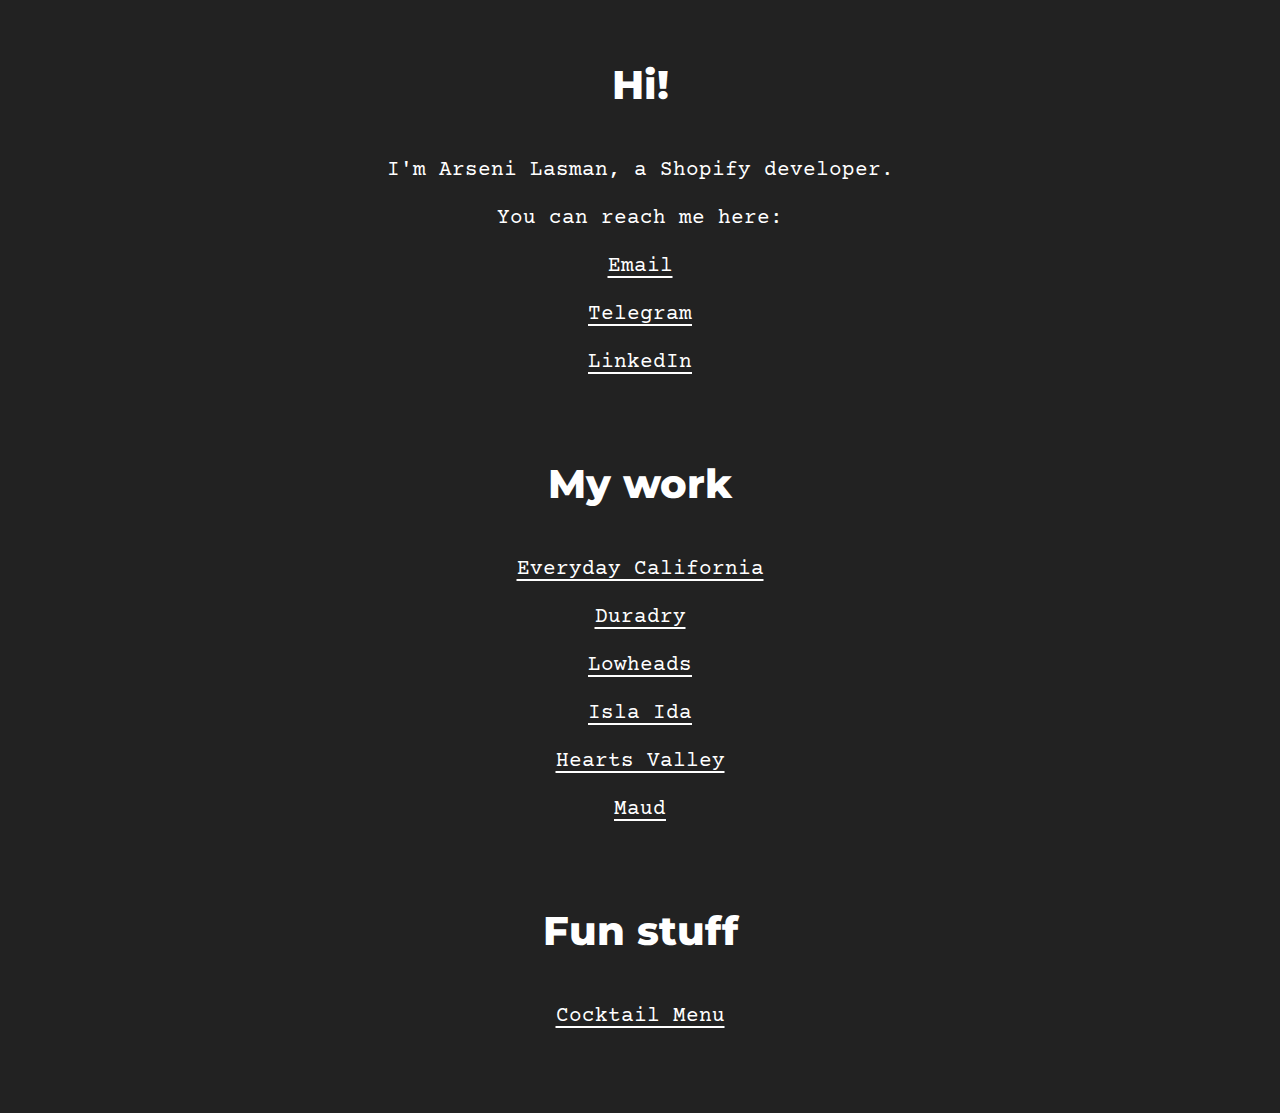
==== index.html @ 04e23d1b "Initial commit" ====
<!doctype html>

<html class="no-js" lang="en">
	<head>
		<meta charset="utf-8">
		<meta http-equiv="x-ua-compatible" content="ie=edge">
		<meta name="viewport" content="width=device-width, initial-scale=1">
    <link href="css/main.css" rel="stylesheet">
		<script defer src="js/main.js"></script>
		<script defer src="js/Tocca.min.js"></script>

		<link rel="icon" type="image/x-icon" href="favicon.ico">   

    <!-- <link rel="preconnect" href="https://fonts.googleapis.com">
    <link rel="preconnect" href="https://fonts.gstatic.com" crossorigin>
		<link href="https://fonts.googleapis.com/css2?family=Courier+Prime:ital@0;1&family=Montserrat:ital,wght@0,400;0,800;1,400&display=swap" rel="stylesheet"> -->

    <link rel="preconnect" href="https://fonts.googleapis.com">
    <link rel="preconnect" href="https://fonts.gstatic.com" crossorigin>
		<link href="https://fonts.googleapis.com/css2?family=Courier+Prime:ital@0;1&family=Montserrat:ital,wght@0,400;0,800;1,400&display=swap" rel="stylesheet">

		<title>Arseni Lasman</title>
		<meta name="theme-color" content="#222">
		<meta name="description" content="Hi! I'm Arseni Lasman, a Shopify developer.">

    <style>
      
      /*   
          Change color settings here by changing hex codes. 
          Preview the changes by clicking on "html" in DevTools and going to ":root" in styles. 
          Replace hex-code with "0" to disable the setting (ex. to disable text-shadow-color). 
      */

      :root {
        --main-bg-color: #222;
        --main-text-color: #fff;

        --subdued-text-color: #7a7a7a;

        --text-shadow-color: 0px 10px 30px #000;
        --neon-sign-color: #c8851c;

        --heading-font: 'Montserrat', sans-serif;
        --body-font: 'Courier Prime', monospace;

        /* Quickly adjust font-size throughout the site */
        --base-font-size: 10px;

        /* Adjusts body font size */
        --body-font-size: 1.6rem;

        /* Some fonts have issues with line-height. Try different margin-bottoms */
        --heading-margin-bottom: 3rem;
      }
  
    </style>

	</head> 

	<body>

    <section>

      <h1 class="center text-shadow neon-on-load">
				Hi!
			</h1>

      <ul class="template-navigation center body-enlarge">
        <li>
          <p>I'm Arseni Lasman, a Shopify developer.</p>
        </li> 

        <li>
          <p>You can reach me here:</p>
        </li> 

        <li>
          <p><a href="mailto:sipnevskiy@gmail.com">Email</a></p>
        </li> 

        <li>
          <p><a target="_blank" href="https://t.me/arsthaboi">Telegram</a></p>
        </li> 

        <li>
          <p><a target="_blank" href="https://www.linkedin.com/in/sipneuski/">LinkedIn</a></p>
        </li> 
      </ul>

    </section>


    <section>

      <h1 class="center text-shadow neon-on-load">
				My work
			</h1>

      <ul class="template-navigation center body-enlarge">
        
        <li>
          <p><a target="_blank" href="https://www.everydaycalifornia.com/">Everyday California</a></p>
        </li> 
        
        <li>
          <p><a target="_blank" href="https://duradry.com/">Duradry</a></p>
        </li> 

        <li>
          <p><a target="_blank" href="https://lowheads.com/">Lowheads</a></p>
        </li> 

        <li>
          <p><a target="_blank" href="https://islaidabracelets.com/">Isla Ida</a></p>
        </li> 

        <li>
          <p><a target="_blank" href="https://heartsvalleyjewelry.com/">Hearts Valley</a></p>
        </li> 

        <li>
          <p><a target="_blank" href="https://maud.clothing/">Maud</a></p>
        </li> 
      </ul>

    </section>


		<section id="templates">

      <h1 class="center text-shadow neon-on-load">
				Fun stuff
			</h1>

      <ul class="template-navigation center body-enlarge">
        <li>
          <a href="https://menu.lasman.dev/">
            <p>Cocktail Menu</p>
          </a>
        </li>
      </ul>

		</section>	

	</body> 
</html>
---- css/main.css ----
@media screen and (max-width: 740px) {
		.hidden-phone {
			display: none !important;
		}
	}
	
	@media screen and (min-width: 741px) and (max-width: 999px) {
		.hidden-tablet {
			display: none !important;
		}
	}
	
	@media screen and (min-width: 741px) {
		.hidden-tablet-and-up {
			display: none !important;
		}
	} 
	
	@media screen and (max-width: 999px) {
		.hidden-pocket {
			display: none !important;
		}
	}
	
	@media screen and (min-width: 1000px) and (max-width: 1199px) {
		.hidden-lap {
			display: none !important;
		}
	}
	
	@media screen and (min-width: 1000px) {
		.hidden-lap-and-up {
			display: none !important;
		}
	}
	
	@media screen and (min-width: 1200px) {
		.hidden-desk {
			display: none !important;
		}
	}
	
	@media screen and (min-width: 1400px) {
		.hidden-wide {
			display: none !important;
		}
	}
	
	@media screen and (pointer: fine) {
		.hidden-no-touch {
			display: none !important;
		}
	}
	
	@media not screen and (pointer: fine) {
		.hidden-touch {
			display: none !important;
		}
	}


	.hide {
		display: none !important;
	}

  .center {
    text-align: center;
    margin-inline: auto;
    justify-content: center;
  }

  .center .card__image {
    margin-inline: auto;
  }

  .image-center .card__image {
    margin-inline: auto;
  }
  
  @media screen and (min-width: 1024px) {
    .desktop-center {
      text-align: center;
      margin-inline: auto;
      justify-content: center;
    }

    .desktop-center .card__image {
      margin-inline: auto;
    }
  }

  @media screen and (max-width: 1024px) {
    .mobile-center {
      text-align: center;
      margin-inline: auto;
      justify-content: center;
    }

    .mobile-center .card__image {
      margin-inline: auto;
    }
  }

/*! minireset.css v0.0.6 | MIT License | github.com/jgthms/minireset.css */
html,body,p,ol,ul,li,dl,dt,dd,blockquote,figure,fieldset,legend,textarea,pre,iframe,hr,h1,h2,h3,h4,h5,h6{margin:0;padding:0}h1,h2,h3,h4,h5,h6{font-size:100%;font-weight:normal}ul{list-style:none}button,input,select{margin:0}html{box-sizing:border-box}*,*::before,*::after{box-sizing:inherit}img,video{height:auto;max-width:100%}iframe{border:0}table{border-collapse:collapse;border-spacing:0}td,th{padding:0}




html {
	font-size: var(--base-font-size);	
	color: var(--main-text-color);
	background-color: var(--main-bg-color);
  scroll-behavior: smooth;
}

::-webkit-scrollbar {
	height: 5px;
	width: 5px;
	background: var(--main-bg-color);
}

::-webkit-scrollbar-thumb {
	background: var(--subdued-text-color);
}

::selection {
	background: var(--main-text-color);
	color: var(--main-bg-color);
  text-shadow: none;
}

h1,h2,h3,h4,h5,h6 {
	font-family: var(--heading-font);
	margin-bottom: var(--heading-margin-bottom);
  margin-top: var(--heading-margin-top);
	font-weight: 800;

  user-select: none;
  -webkit-user-select: none;

  line-height: var(--heading-font-line-height);
}

h1 {
	font-size: 4rem;
}

h2 {
	font-size: 3rem;
}

h3 {
	font-size: 2.5rem;
}

body {
	font-size: var(--body-font-size);
	font-family: var(--body-font);
	max-width: 1024px;
	margin: 0 auto;
}

p {
	margin-bottom: 1rem;
}

.body-enlarge {
  font-size: calc(var(--body-font-size) * 1.3);
}

.subtitle {
	color: var(--subdued-text-color);
	font-style: italic;
}

section {
	padding: 3rem 2rem;
  background: var(--section-bg-color);
}

section:first-child {
	padding-top: 6rem;
}

section:last-child {
	padding-bottom: 6rem;
}


/* Bordered */
.bordered section {
  border: var(--section-border);
  margin: 4rem 2rem;
}

.bordered section:first-child {
	padding-top: 4rem;
}

.bordered section:last-child {
	padding-bottom: 4rem;
}




.description {
	margin-bottom: 5rem;
}


/* @media screen and (min-width: 1024px) {
  .description {
    margin-bottom: 4rem;
  }
} */

.text-shadow {
	text-shadow: var(--text-shadow);
}




/* Template navigation */

.template-navigation {
  margin-top: 5rem;
}

.template-navigation li {
  margin-bottom: 2.5rem;
}

.template-navigation a {
  color: var(--main-text-color);
  text-underline-offset: 5px;
}



/* Vertical */

.slider-wrapper.vertical {
	display: grid;
}

.slider-wrapper.vertical .card {
	width: 100%;
}




/* Horizontal */

.slider-wrapper {
	display: flex;
	overflow: auto;
	scroll-snap-type: x mandatory;
	gap: 2rem;
	padding-bottom: 1rem;
	row-gap: 4rem;
}

.slider-wrapper .card {
	scroll-snap-align: start;

	display: flex;
	flex-direction: column;
	width: 250px;
	min-width: 250px;

  background: var(--card-bg-color);
}

.slider-wrapper .card p {
  white-space: pre-line;
}

.card__name {
	font-size: calc(var(--body-font-size) * 1.2);
	font-weight: 600;
}

.card__image {
	margin-bottom: 2rem;
}

.card__recipe {
  color: var(--subdued-text-color);
  user-select: none;
  -webkit-user-select: none;
}

.card__formula {
	display: none;
}

.card__formula.show {
	display: block;
}



@media screen and (min-width: 600px) and (max-width: 1024px) {
	.slider-wrapper.vertical {
		grid-template-columns: 1fr 1fr;
		overflow: hidden;
	}

	.slider-wrapper.vertical .card {
		width: auto;
    min-width: unset;
	}
}

@media screen and (min-width: 1024px) {
	.slider-wrapper {
		display: grid;
		grid-template-columns: 1fr 1fr 1fr 1fr;
		overflow: hidden;
	}

	.slider-wrapper .card {
		width: auto;
    min-width: unset;
	}
}


/* Icons */

.icons .card__image {
	width: var(--card-icon-width);
}



/* Invert */

.invert .card__image {
  filter: invert(1);
}



/* Card shadow */

.card-shadow.slider-wrapper {
  padding: 2rem;
  margin: -2rem;
  margin-top: -4rem !important;
}

.slider-wrapper:not(.icons) {
  margin-top: -2rem !important;
}

.card-shadow.slider-wrapper:not(.vertical) {
  margin: 0;
}

.card-shadow.slider-wrapper .card {
  box-shadow: 5px 5px 15px #0000000f;
  padding: 2rem;
}

.card-shadow.slider-wrapper.vertical .card {
  box-shadow: 0px 7px 14px #0000000f;
}

@media screen and (min-width: 1024px) {
  .card-shadow.slider-wrapper .card {
    box-shadow: 0px 7px 14px #0000000f;
  }
}

.slider-wrapper .card__recipe {
  margin-bottom: 0;
}



/* Neon */

.neon {
  animation: pulsate 2s infinite alternate; 
  color: #fff;
}

@keyframes pulsate {
  100% {
    /* Larger blur radius */
    text-shadow:
      0 0 4px #fff,
      0 0 11px #fff,
      /* 0 0 19px #fff, */
      0 0 40px var(--neon-sign-color),
      0 0 80px var(--neon-sign-color),
      0 0 90px var(--neon-sign-color);
      /* 0 0 100px var(--neon-sign-color),
      0 0 150px var(--neon-sign-color); */
  }
  0% {
    /* Smaller blur radius */
    text-shadow:
      0 0 2px #fff,
      0 0 4px #fff,
      /* 0 0 6px #fff, */
      0 0 10px var(--neon-sign-color),
      0 0 45px var(--neon-sign-color),
      0 0 55px var(--neon-sign-color);
      /* 0 0 70px var(--neon-sign-color),
      0 0 80px var(--neon-sign-color); */
  }
}
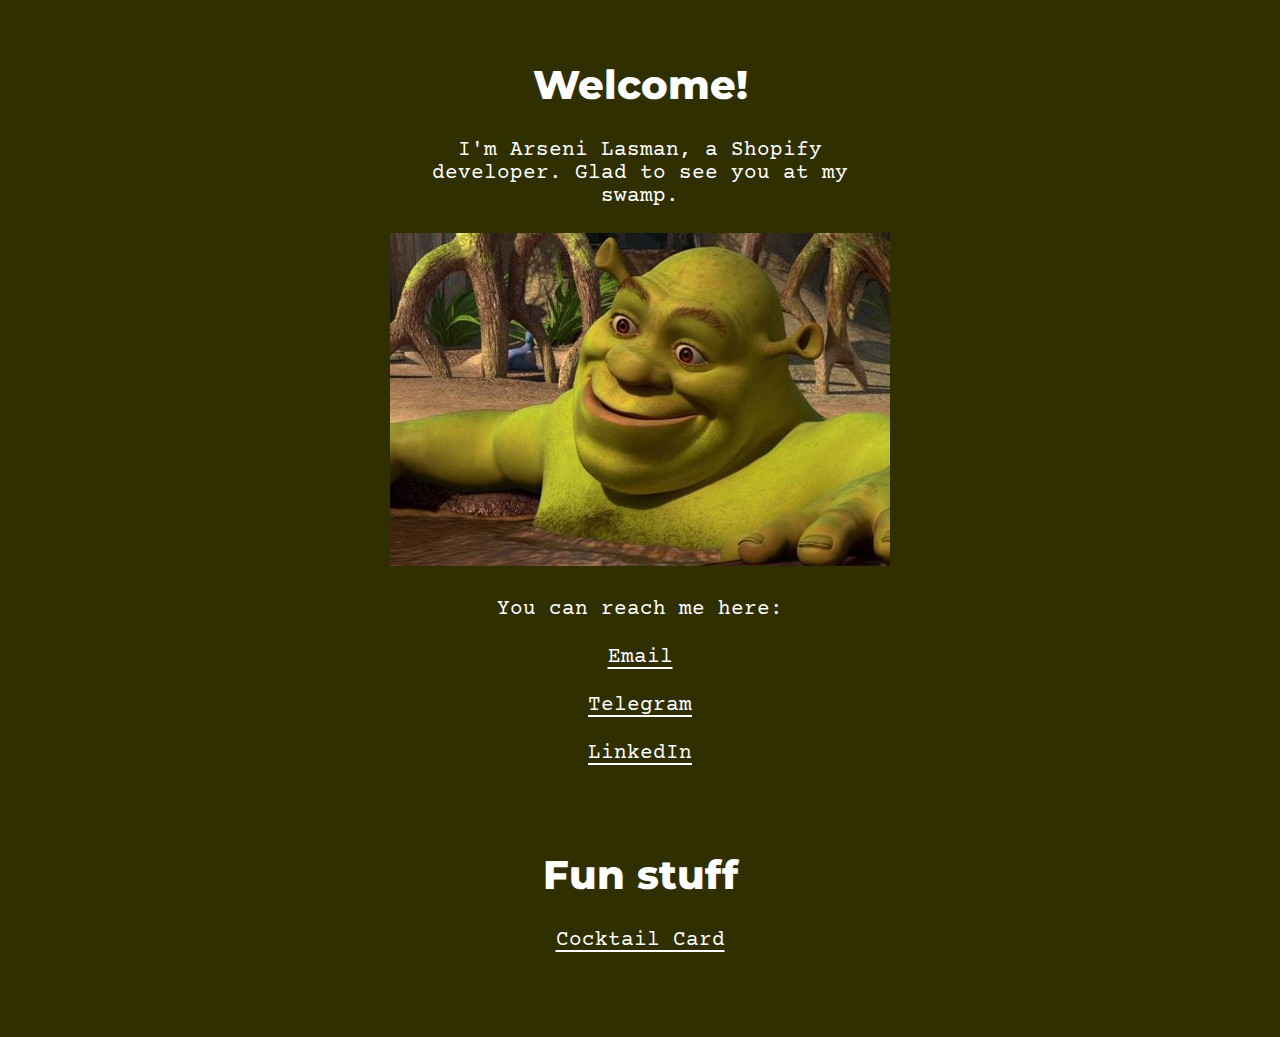
==== commit 2700f4bd: "shrek version lol" ====
--- a/index.html
+++ b/index.html
@@ -32,13 +32,13 @@
       */
 
       :root {
-        --main-bg-color: #222;
+        --main-bg-color: #302f02;
         --main-text-color: #fff;
 
         --subdued-text-color: #7a7a7a;
 
         --text-shadow-color: 0px 10px 30px #000;
-        --neon-sign-color: #c8851c;
+        --neon-sign-color: #feff00;
 
         --heading-font: 'Montserrat', sans-serif;
         --body-font: 'Courier Prime', monospace;
@@ -62,12 +62,16 @@
     <section>
 
       <h1 class="center text-shadow neon-on-load">
-				Hi!
+				Welcome!
 			</h1>
 
-      <ul class="template-navigation center body-enlarge">
+      <ul class="template-navigation center body-enlarge page-width">
         <li>
-          <p>I'm Arseni Lasman, a Shopify developer.</p>
+          <p>I'm Arseni Lasman, a Shopify developer. Glad to see you at my swamp.</p>
+        </li> 
+
+        <li class="banner">
+          <p><img width="500px" src="img/shrek.jpg"></p>
         </li> 
 
         <li>
@@ -90,42 +94,6 @@
     </section>
 
 
-    <section>
-
-      <h1 class="center text-shadow neon-on-load">
-				My work
-			</h1>
-
-      <ul class="template-navigation center body-enlarge">
-        
-        <li>
-          <p><a target="_blank" href="https://www.everydaycalifornia.com/">Everyday California</a></p>
-        </li> 
-        
-        <li>
-          <p><a target="_blank" href="https://duradry.com/">Duradry</a></p>
-        </li> 
-
-        <li>
-          <p><a target="_blank" href="https://lowheads.com/">Lowheads</a></p>
-        </li> 
-
-        <li>
-          <p><a target="_blank" href="https://islaidabracelets.com/">Isla Ida</a></p>
-        </li> 
-
-        <li>
-          <p><a target="_blank" href="https://heartsvalleyjewelry.com/">Hearts Valley</a></p>
-        </li> 
-
-        <li>
-          <p><a target="_blank" href="https://maud.clothing/">Maud</a></p>
-        </li> 
-      </ul>
-
-    </section>
-
-
 		<section id="templates">
 
       <h1 class="center text-shadow neon-on-load">
@@ -134,8 +102,8 @@
 
       <ul class="template-navigation center body-enlarge">
         <li>
-          <a href="https://menu.lasman.dev/">
-            <p>Cocktail Menu</p>
+          <a href="https://bar.lasman.dev/">
+            <p>Cocktail Card</p>
           </a>
         </li>
       </ul>
--- a/css/main.css
+++ b/css/main.css
@@ -187,6 +187,11 @@
 	padding-bottom: 6rem;
 }
 
+.page-width {
+  max-width: 500px;
+  width: 100%;
+}
+
 
 /* Bordered */
 .bordered section {
@@ -226,7 +231,7 @@
 /* Template navigation */
 
 .template-navigation {
-  margin-top: 5rem;
+  margin-top: 3rem;
 }
 
 .template-navigation li {
